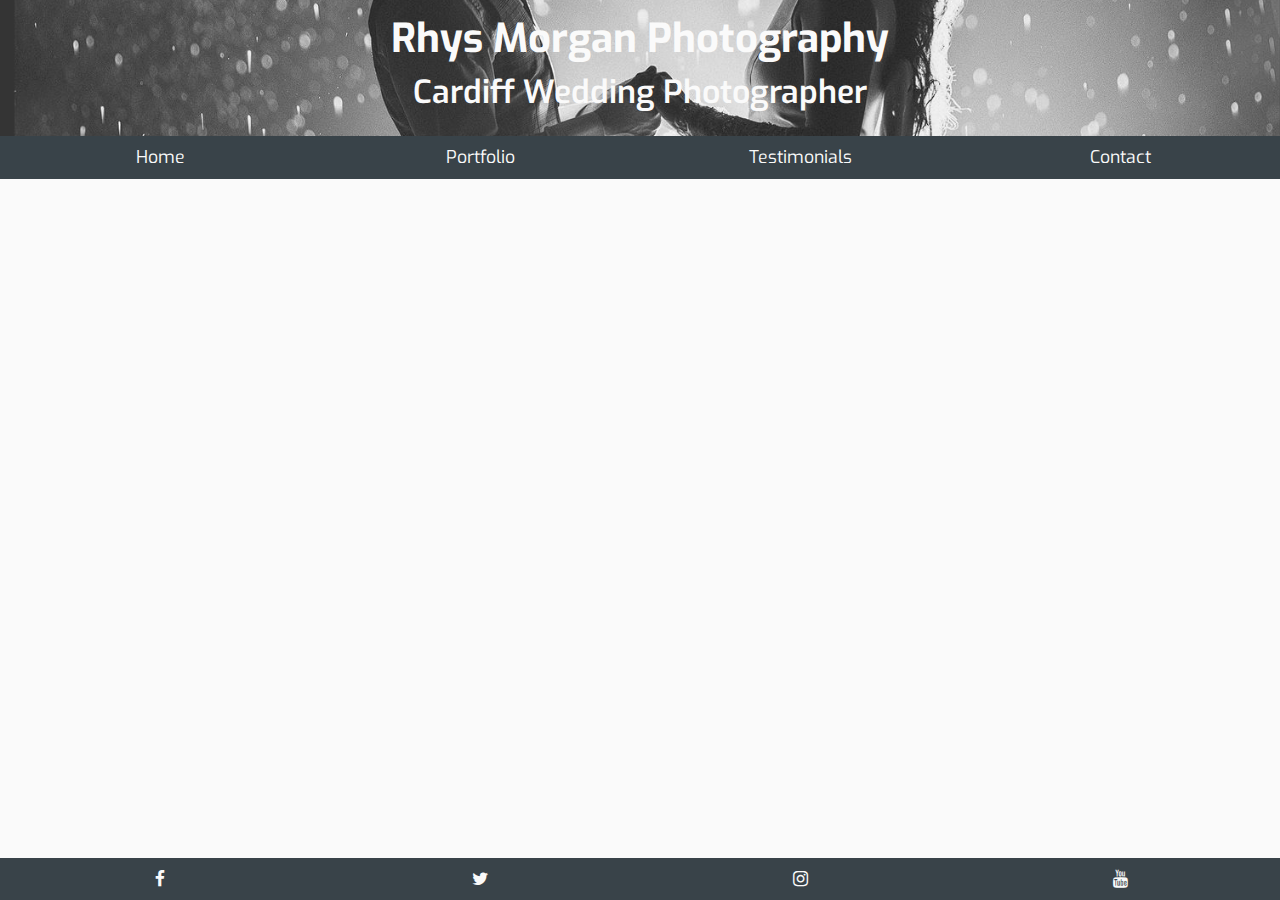
==== contact.html @ 8ab3f27d "Copied header and footer code into contact.html, portfolio.html and testimonials.html" ====
<!DOCTYPE html>
<html lang="en">

<head>
  <meta charset="UTF-8">
  <meta http-equiv="X-UA-Compatible" content="IE=edge">
  <meta name="viewport" content="width=device-width, initial-scale=1.0">
  <link rel="stylesheet" href="https://maxcdn.bootstrapcdn.com/font-awesome/4.7.0/css/font-awesome.min.css">
  <link rel="stylesheet" href="https://cdn.jsdelivr.net/npm/bootstrap@5.3.0-alpha1/dist/css/bootstrap.min.css">
  <link rel="stylesheet" href="assets/css/style.css">
  <title>Rhys Morgan Photography</title>
</head>

<body>

  <body>
    <header>
      <div id="main-header" class="row g-0 text-center">
        <div class="col">
          <h1><a href="index.html">
              Rhys Morgan Photography</a></h1>
          <h2>Cardiff Wedding Photographer</h2>
        </div>
      </div>
      <nav class="container-fluid nav-bar">
        <ul class="nav justify-content-center row text-center">
          <li class="nav-item col-6 col-md-3">
            <a class="nav-link" href="index.html">Home</a>
          </li>
          <li class="nav-item col-6 col-md-3">
            <a class="nav-link" href="portfolio.html">Portfolio</a>
          </li>
          <li class="nav-item col-6 col-md-3">
            <a class="nav-link" href="testimonials.html">Testimonials</a>
          </li>
          <li class="nav-item col-6 col-md-3">
            <a class="nav-link" href="contact.html">Contact</a>
          </li>
        </ul>
      </nav>
    </header>

    <main class="container-fluid">
    </main>

    <footer>
      <nav class="container-fluid">
        <ul class="nav justify-content-center row text-center">
          <li class="nav-item col-3">
            <a class="nav-link" href="https://www.facebook.com/" target="_blank">
              <i class="fa fa-facebook" aria-hidden="true"></i>
              <span class="sr-only">Facebook</span>
            </a>
          </li>
          <li class="nav-item col-3">
            <a class="nav-link" href="https://twitter.com/" target="_blank">
              <i class="fa fa-twitter" aria-hidden="true"></i>
              <span class="sr-only">Twitter</span>
            </a>
          </li>
          <li class="nav-item col-3">
            <a class="nav-link" href="https://www.instagram.com/" target="_blank">
              <i class="fa fa-instagram" aria-hidden="true"></i>
              <span class="sr-only">Instagram</span>
            </a>
          </li>
          <li class="nav-item col-3">
            <a class="nav-link" href="https://www.youtube.com/" target="_blank">
              <i class="fa fa-youtube" aria-hidden="true"></i>
              <span class="sr-only">YouTube</span>
            </a>
          </li>
        </ul>
      </nav>
    </footer>


  </body>

</body>

</html>
---- assets/css/style.css ----
@import url('https://fonts.googleapis.com/css2?family=Exo:ital,wght@0,100;0,200;0,300;0,400;0,500;0,600;0,700;1,100;1,200;1,300;1,400;1,500;1,600;1,700&family=Redressed&display=swap');

/* Header */

#main-header {
  background: url("../images/background-image.jpg");
  background-position: center;
  background-repeat: no-repeat;
  background-size: cover;
  opacity: 0.9;
}

h1 {
  font-family: "Exo", sans-serif;
  font-weight: 700;
  margin-top: 15px;
  margin-bottom: 10px;
}

h1 a {
  text-decoration: none;
  color: #fafafa;
}

h2 {
  font-family: "Exo", sans-serif;
  font-weight: 600;
  color: #fafafa;
  margin-bottom: 25px;
}

.nav-bar {
  background-color: #394349;
}

.nav-link {
  color: #fafafa;
  font-size: 1.1em;
  font-family: "Exo", sans-serif;
}

/* Body Sections */

body {
  /* Code found online to fix footer to bottom of viewport */
  /* Credit - https://dev.to/inezabonte/how-to-make-footer-stay-at-the-bottom-298b */
  display: flex;
  min-height: 100vh;
  flex-direction: column;
  background-color: #fafafa;
}

.body-row {
  margin: 30px 0 20px 0;
}
.body-section {
  text-align: center;
  font-family: "Exo", sans-serif;
  font-size: 1.1em;
}

#my-photo {
  width: 100%;
  height: auto;
  max-height: 660px;
}

p {
  font-family: "Exo", sans-serif;
  text-align: center;
  font-size: 1.1em;
}

h3, h5 {
  font-family: "Exo", sans-serif;
  text-align: center;
}

.text-container{
  height: 75%;
  position: relative;
  display: flex;
  flex-direction: column;
  justify-content: center;
  align-items: center;
}

.btn-container{
  height: 25%;
  position: relative;
  display: flex;
  flex-direction: column;
  justify-content: center;
  align-items: center;
}

button {
  border-radius: 50%;
  padding: 17px;
  margin: 15px 0 15px 0;
  background-color: #a6abae;
  color: #fafafa;
  border-style: hidden;
  font-family: "Redressed", sans-serif;
  font-weight: 500;
  font-size: 1.2em;
  max-width: 200px;
  height: auto;
  width: 60%;
}

button a {
      text-decoration: none;
      color: #fafafa;
  }

button:hover{
  background-color: #a6abae;
}

/* Footer */

footer {
  background-color: #394349;
  color: #fafafa;
  margin: 0;
  margin-top: auto;
}

.nav-link:hover {
  color:#8785A2;
}
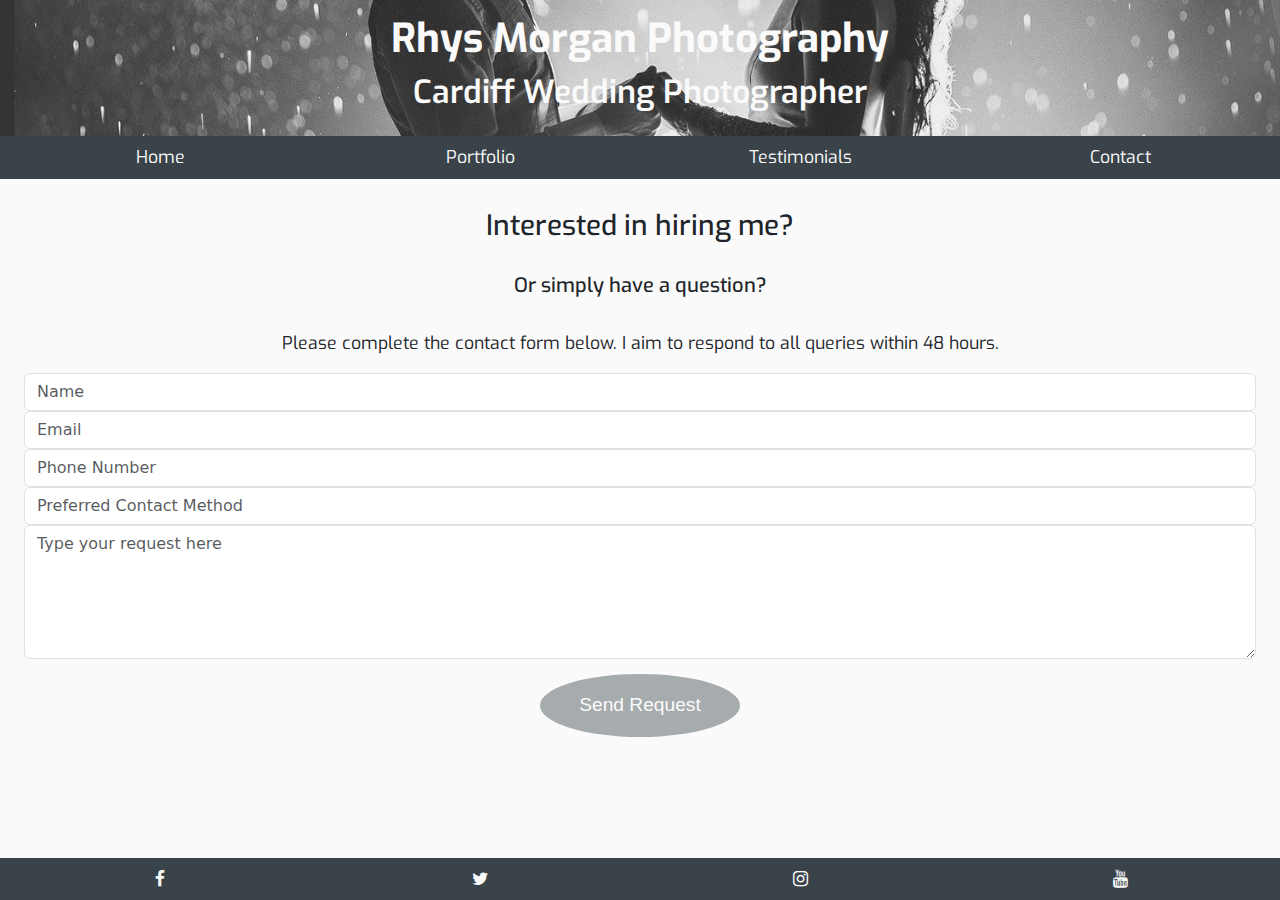
==== commit c754519f: "Created contact form" ====
--- a/contact.html
+++ b/contact.html
@@ -41,7 +41,40 @@
     </header>
 
     <main class="container-fluid">
-    </main>
+      <div class="row body-row">
+          <div class="col">
+              <h3>Interested in hiring me?</h3><br>
+              <h5>Or simply have a question?</h5><br>
+              <p>Please complete the contact form below. I aim to respond to all queries within 48 hours. </p>
+
+              <div class="form">
+                  <form action="thanks.html" method="get" autocomplete="on">
+                      <input type="text" name="name" id="fullname" class="form-control" placeholder="Name" required>
+                      <label for="fullname" class="sr-only">Enter your full name here.</label>
+                      <input type="email" name="email" id="emailaddress" class="form-control" placeholder="Email"
+                          required>
+                      <label for="emailaddress" class="sr-only">Enter your email address here.</label>
+                      <input type="number" name="number" id="phonenumber" class="form-control"
+                          placeholder="Phone Number" required>
+                      <label for="phonenumber" class="sr-only">Enter your phone number here.</label>
+                      <input type="text" name="contactmethod" id="pref-contact-method" class="form-control"
+                          placeholder="Preferred Contact Method" required>
+                      <label for="pref-contact-method" class="sr-only">What is your preferred contact method?</label>
+                      <textarea rows="5" name="question" id="questionsummary" class="form-control"
+                          placeholder="Type your request here"></textarea>
+                      <label for="questionsummary" class="sr-only">Type your request or questions here.</label>
+                      <div class="form-row text-center">
+                          <div class="col">
+                              <button class="form-btn" type="submit">Send Request</button>
+                          </div>
+                      </div>
+                  </form>
+              </div>
+          </div>
+
+      </div>
+
+  </main>
 
     <footer>
       <nav class="container-fluid">
--- a/assets/css/style.css
+++ b/assets/css/style.css
@@ -53,6 +53,7 @@
 .body-row {
   margin: 30px 0 20px 0;
 }
+
 .body-section {
   text-align: center;
   font-family: "Exo", sans-serif;
@@ -71,12 +72,13 @@
   font-size: 1.1em;
 }
 
-h3, h5 {
+h3,
+h5 {
   font-family: "Exo", sans-serif;
   text-align: center;
 }
 
-.text-container{
+.text-container {
   height: 75%;
   position: relative;
   display: flex;
@@ -85,7 +87,7 @@
   align-items: center;
 }
 
-.btn-container{
+.btn-container {
   height: 25%;
   position: relative;
   display: flex;
@@ -110,13 +112,42 @@
 }
 
 button a {
-      text-decoration: none;
-      color: #fafafa;
-  }
+  text-decoration: none;
+  color: #fafafa;
+}
 
-button:hover{
+button:hover {
   background-color: #a6abae;
 }
+
+.section-heading {
+  font-family: "Redressed", sans-serif;
+  margin-top: 20px;
+}
+
+.portfolio-img {
+  width: 100%;
+  height: auto;
+  margin-bottom: 20px;
+}
+
+.testimonial-container {
+  position: relative;
+  display: flex;
+  flex-direction: column;
+  justify-content: center;
+  align-items: center;
+  margin-top: 0;
+}
+
+.testimonial {
+  margin-top: auto;
+  margin-bottom: auto;
+  padding: 100px;
+  padding-bottom: 30px;
+ 
+}
+
 
 /* Footer */
 
@@ -128,5 +159,5 @@
 }
 
 .nav-link:hover {
-  color:#8785A2;
+  color: #8785A2;
 }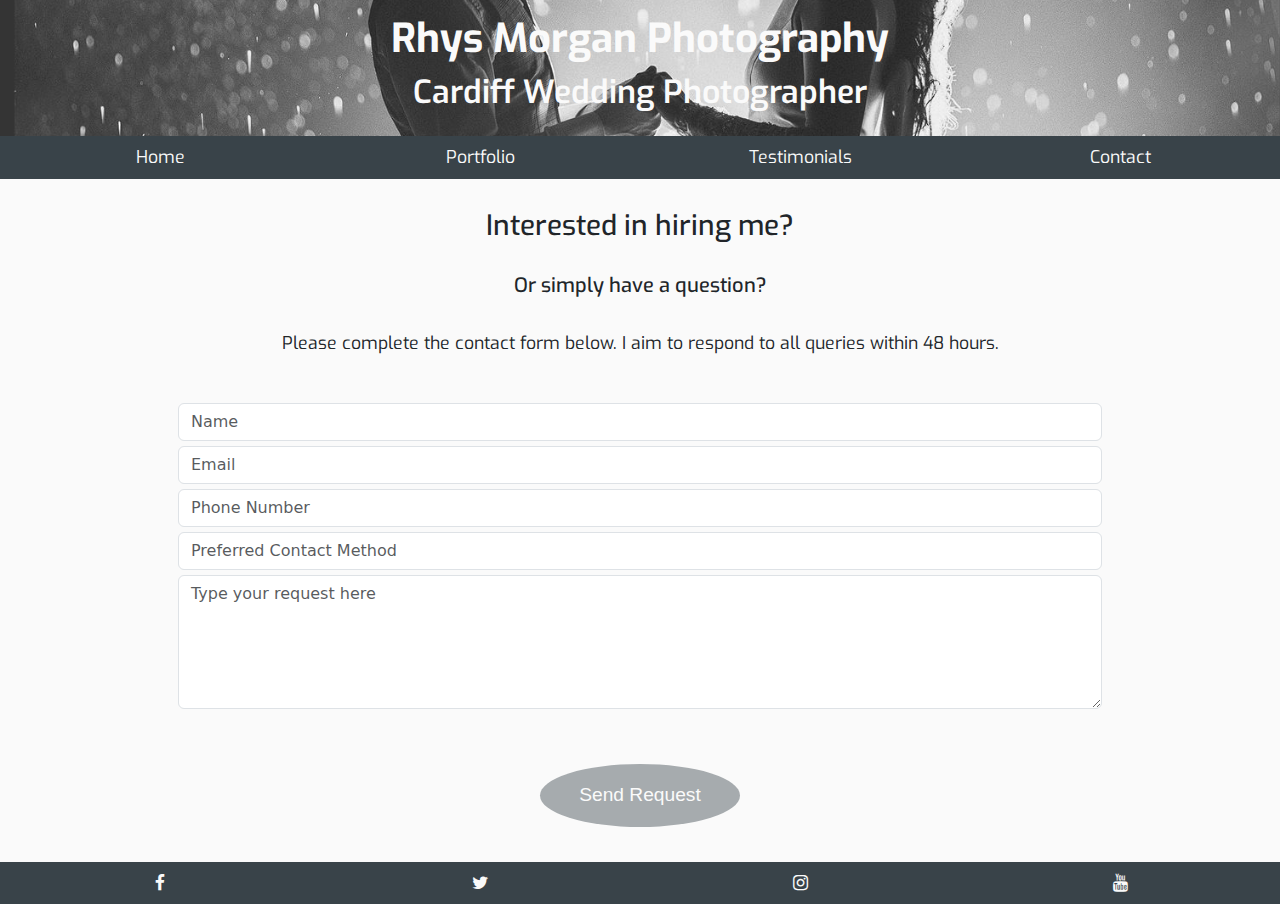
==== commit 4418277e: "Removed duplicated body tags and tidied code" ====
--- a/contact.html
+++ b/contact.html
@@ -12,103 +12,97 @@
 </head>
 
 <body>
+  <header>
+    <div id="main-header" class="row g-0 text-center">
+      <div class="col">
+        <h1><a href="index.html">
+            Rhys Morgan Photography</a></h1>
+        <h2>Cardiff Wedding Photographer</h2>
+      </div>
+    </div>
+    <nav class="container-fluid nav-bar">
+      <ul class="nav justify-content-center row text-center">
+        <li class="nav-item col-6 col-md-3">
+          <a class="nav-link" href="index.html">Home</a>
+        </li>
+        <li class="nav-item col-6 col-md-3">
+          <a class="nav-link" href="portfolio.html">Portfolio</a>
+        </li>
+        <li class="nav-item col-6 col-md-3">
+          <a class="nav-link" href="testimonials.html">Testimonials</a>
+        </li>
+        <li class="nav-item col-6 col-md-3">
+          <a class="nav-link" href="contact.html">Contact</a>
+        </li>
+      </ul>
+    </nav>
+  </header>
 
-  <body>
-    <header>
-      <div id="main-header" class="row g-0 text-center">
-        <div class="col">
-          <h1><a href="index.html">
-              Rhys Morgan Photography</a></h1>
-          <h2>Cardiff Wedding Photographer</h2>
+  <main class="container-fluid">
+    <div class="row body-row">
+      <div class="col">
+        <h3>Interested in hiring me?</h3><br>
+        <h5>Or simply have a question?</h5><br>
+        <p>Please complete the contact form below. I aim to respond to all queries within 48 hours. </p>
+
+        <div class="form">
+          <form action="thanks.html" method="get" autocomplete="on">
+            <input type="text" name="name" id="fullname" class="form-control" placeholder="Name" required>
+            <label for="fullname" class="sr-only">Enter your full name here.</label>
+            <input type="email" name="email" id="emailaddress" class="form-control" placeholder="Email" required>
+            <label for="emailaddress" class="sr-only">Enter your email address here.</label>
+            <input type="number" name="number" id="phonenumber" class="form-control" placeholder="Phone Number"
+              required>
+            <label for="phonenumber" class="sr-only">Enter your phone number here.</label>
+            <input type="text" name="contactmethod" id="pref-contact-method" class="form-control"
+              placeholder="Preferred Contact Method" required>
+            <label for="pref-contact-method" class="sr-only">What is your preferred contact method?</label>
+            <textarea rows="5" name="question" id="questionsummary" class="form-control"
+              placeholder="Type your request here"></textarea>
+            <label for="questionsummary" class="sr-only">Type your request or questions here.</label>
+            <div class="form-row text-center">
+              <div class="col">
+                <button class="form-btn" type="submit">Send Request</button>
+              </div>
+            </div>
+          </form>
         </div>
       </div>
-      <nav class="container-fluid nav-bar">
-        <ul class="nav justify-content-center row text-center">
-          <li class="nav-item col-6 col-md-3">
-            <a class="nav-link" href="index.html">Home</a>
-          </li>
-          <li class="nav-item col-6 col-md-3">
-            <a class="nav-link" href="portfolio.html">Portfolio</a>
-          </li>
-          <li class="nav-item col-6 col-md-3">
-            <a class="nav-link" href="testimonials.html">Testimonials</a>
-          </li>
-          <li class="nav-item col-6 col-md-3">
-            <a class="nav-link" href="contact.html">Contact</a>
-          </li>
-        </ul>
-      </nav>
-    </header>
 
-    <main class="container-fluid">
-      <div class="row body-row">
-          <div class="col">
-              <h3>Interested in hiring me?</h3><br>
-              <h5>Or simply have a question?</h5><br>
-              <p>Please complete the contact form below. I aim to respond to all queries within 48 hours. </p>
-
-              <div class="form">
-                  <form action="thanks.html" method="get" autocomplete="on">
-                      <input type="text" name="name" id="fullname" class="form-control" placeholder="Name" required>
-                      <label for="fullname" class="sr-only">Enter your full name here.</label>
-                      <input type="email" name="email" id="emailaddress" class="form-control" placeholder="Email"
-                          required>
-                      <label for="emailaddress" class="sr-only">Enter your email address here.</label>
-                      <input type="number" name="number" id="phonenumber" class="form-control"
-                          placeholder="Phone Number" required>
-                      <label for="phonenumber" class="sr-only">Enter your phone number here.</label>
-                      <input type="text" name="contactmethod" id="pref-contact-method" class="form-control"
-                          placeholder="Preferred Contact Method" required>
-                      <label for="pref-contact-method" class="sr-only">What is your preferred contact method?</label>
-                      <textarea rows="5" name="question" id="questionsummary" class="form-control"
-                          placeholder="Type your request here"></textarea>
-                      <label for="questionsummary" class="sr-only">Type your request or questions here.</label>
-                      <div class="form-row text-center">
-                          <div class="col">
-                              <button class="form-btn" type="submit">Send Request</button>
-                          </div>
-                      </div>
-                  </form>
-              </div>
-          </div>
-
-      </div>
+    </div>
 
   </main>
 
-    <footer>
-      <nav class="container-fluid">
-        <ul class="nav justify-content-center row text-center">
-          <li class="nav-item col-3">
-            <a class="nav-link" href="https://www.facebook.com/" target="_blank">
-              <i class="fa fa-facebook" aria-hidden="true"></i>
-              <span class="sr-only">Facebook</span>
-            </a>
-          </li>
-          <li class="nav-item col-3">
-            <a class="nav-link" href="https://twitter.com/" target="_blank">
-              <i class="fa fa-twitter" aria-hidden="true"></i>
-              <span class="sr-only">Twitter</span>
-            </a>
-          </li>
-          <li class="nav-item col-3">
-            <a class="nav-link" href="https://www.instagram.com/" target="_blank">
-              <i class="fa fa-instagram" aria-hidden="true"></i>
-              <span class="sr-only">Instagram</span>
-            </a>
-          </li>
-          <li class="nav-item col-3">
-            <a class="nav-link" href="https://www.youtube.com/" target="_blank">
-              <i class="fa fa-youtube" aria-hidden="true"></i>
-              <span class="sr-only">YouTube</span>
-            </a>
-          </li>
-        </ul>
-      </nav>
-    </footer>
-
-
-  </body>
+  <footer>
+    <nav class="container-fluid">
+      <ul class="nav justify-content-center row text-center">
+        <li class="nav-item col-3">
+          <a class="nav-link" href="https://www.facebook.com/" target="_blank">
+            <i class="fa fa-facebook" aria-hidden="true"></i>
+            <span class="sr-only">Facebook</span>
+          </a>
+        </li>
+        <li class="nav-item col-3">
+          <a class="nav-link" href="https://twitter.com/" target="_blank">
+            <i class="fa fa-twitter" aria-hidden="true"></i>
+            <span class="sr-only">Twitter</span>
+          </a>
+        </li>
+        <li class="nav-item col-3">
+          <a class="nav-link" href="https://www.instagram.com/" target="_blank">
+            <i class="fa fa-instagram" aria-hidden="true"></i>
+            <span class="sr-only">Instagram</span>
+          </a>
+        </li>
+        <li class="nav-item col-3">
+          <a class="nav-link" href="https://www.youtube.com/" target="_blank">
+            <i class="fa fa-youtube" aria-hidden="true"></i>
+            <span class="sr-only">YouTube</span>
+          </a>
+        </li>
+      </ul>
+    </nav>
+  </footer>
 
 </body>
 
--- a/assets/css/style.css
+++ b/assets/css/style.css
@@ -148,6 +148,14 @@
  
 }
 
+.form-control{
+  margin-bottom: 5px;
+}
+
+.thanks-text{
+  margin-top: 100px;
+}
+
 
 /* Footer */
 
@@ -160,4 +168,24 @@
 
 .nav-link:hover {
   color: #8785A2;
-}+}
+
+/* Media Query */
+
+@media(min-width:992px) {
+  .form {
+      padding-top: 30px;
+      margin: 0 auto;
+      max-width: 75%;
+  }
+
+  .form-btn{
+      margin-top: 50px;
+  }
+}
+
+@media(max-width:992px) {
+  .index-btn{
+      margin-bottom: 50px;
+  }
+}
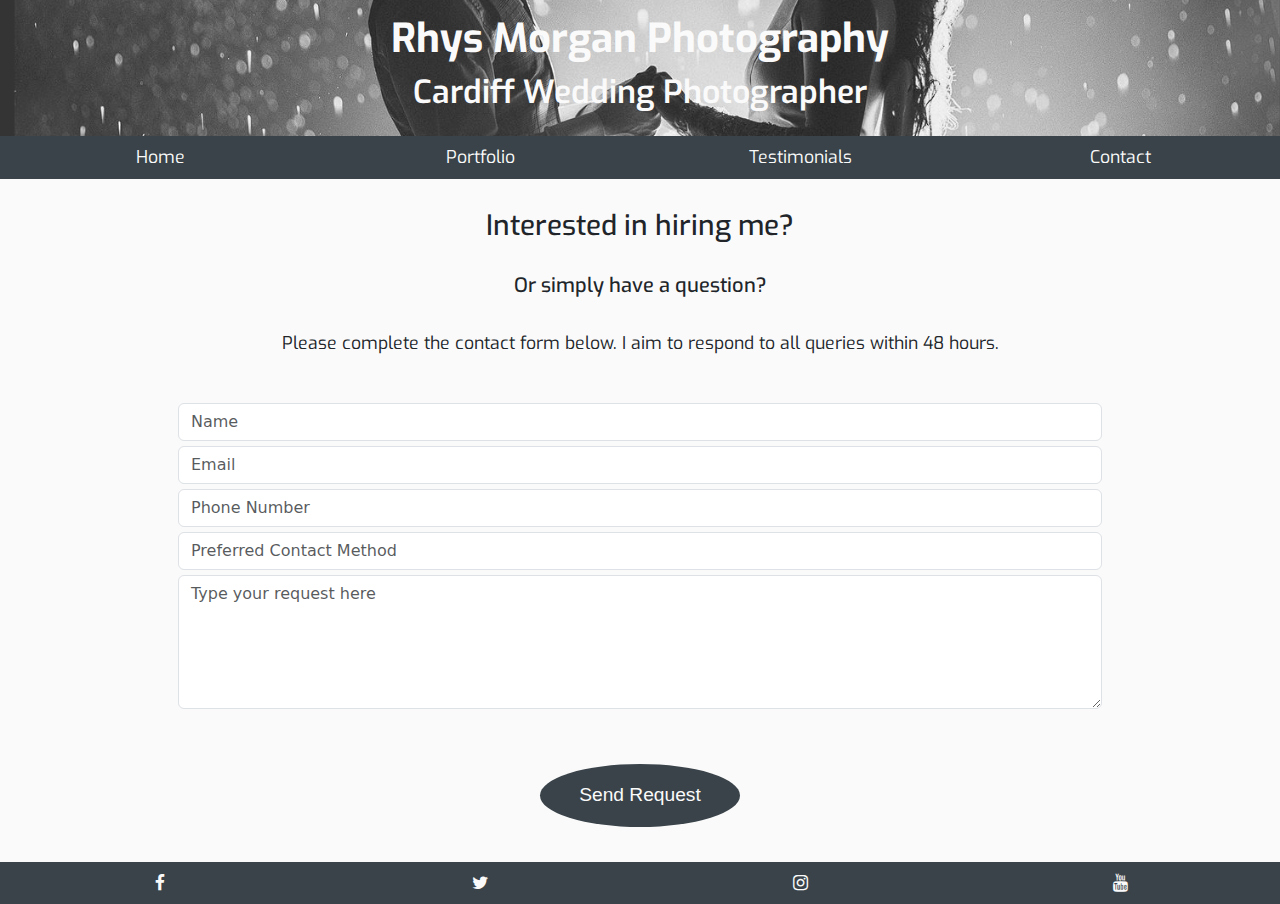
==== commit ad8b3ece: "Removed unused class from the submit button" ====
--- a/contact.html
+++ b/contact.html
@@ -12,6 +12,7 @@
 </head>
 
 <body>
+  
   <header>
     <div id="main-header" class="row g-0 text-center">
       <div class="col">
@@ -62,7 +63,7 @@
             <label for="questionsummary" class="sr-only">Type your request or questions here.</label>
             <div class="form-row text-center">
               <div class="col">
-                <button class="form-btn" type="submit">Send Request</button>
+                <button type="submit">Send Request</button>
               </div>
             </div>
           </form>
--- a/assets/css/style.css
+++ b/assets/css/style.css
@@ -79,28 +79,20 @@
 }
 
 .text-container {
-  height: 75%;
+  height: 100%;
   position: relative;
   display: flex;
   flex-direction: column;
   justify-content: center;
   align-items: center;
+  padding: 10%;
 }
 
-.btn-container {
-  height: 25%;
-  position: relative;
-  display: flex;
-  flex-direction: column;
-  justify-content: center;
-  align-items: center;
-}
-
-button {
+.index-btn {
   border-radius: 50%;
   padding: 17px;
   margin: 15px 0 15px 0;
-  background-color: #a6abae;
+  background-color: #394349;
   color: #fafafa;
   border-style: hidden;
   font-family: "Redressed", sans-serif;
@@ -109,14 +101,10 @@
   max-width: 200px;
   height: auto;
   width: 60%;
+  text-decoration: none;
 }
 
-button a {
-  text-decoration: none;
-  color: #fafafa;
-}
-
-button:hover {
+.index-btn:hover {
   background-color: #a6abae;
 }
 
@@ -152,10 +140,28 @@
   margin-bottom: 5px;
 }
 
+button {
+  border-radius: 50%;
+  padding: 17px;
+  margin: 15px 0 15px 0;
+  background-color: #394349;
+  color: #fafafa;
+  border-style: hidden;
+  font-family: "Redressed", sans-serif;
+  font-weight: 500;
+  font-size: 1.2em;
+  max-width: 200px;
+  height: auto;
+  width: 60%;
+}
+
+button:hover {
+  background-color: #a6abae;
+}
+
 .thanks-text{
   margin-top: 100px;
 }
-
 
 /* Footer */
 
@@ -179,13 +185,7 @@
       max-width: 75%;
   }
 
-  .form-btn{
+  button{
       margin-top: 50px;
   }
-}
-
-@media(max-width:992px) {
-  .index-btn{
-      margin-bottom: 50px;
-  }
-}
+}